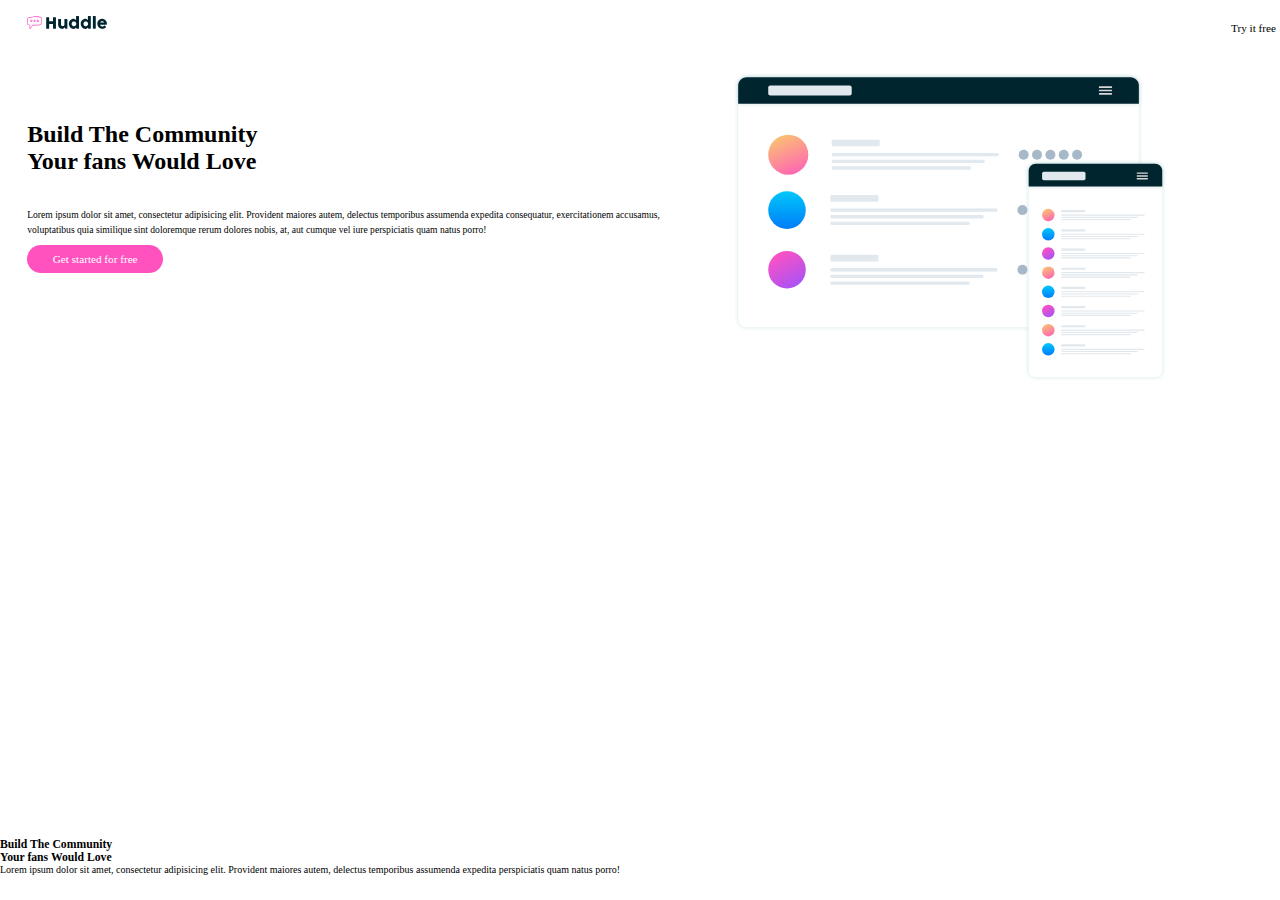
==== index.html @ 197dd6d0 "Save Task" ====
<!DOCTYPE html>
<html lang="en">
<head>
  <meta charset="UTF-8">
  <meta http-equiv="X-UA-Compatible" content="IE=edge">
  <meta name="viewport" content="width=device-width, initial-scale=1.0">
  <link rel="stylesheet" href="styles.css">
  <title>Document</title>
</head>
<body>
  <header>
    <div class="logo">
     <img  class="img" src="./image/logo.svg" alt="Hurdle Logo">
    </div>

    <nav>
      <ul>
        <li>Try it free</li>
      </ul>
    </nav>
  </header>

  <main>
    <div class="left-div-text">
      <h3>Build The Community <br> Your fans Would Love</h3>
      <p>Lorem ipsum dolor sit amet, consectetur adipisicing elit. Provident maiores autem, delectus temporibus assumenda expedita consequatur, exercitationem accusamus, voluptatibus quia similique sint doloremque  rerum dolores nobis, at, aut cumque vel iure perspiciatis quam natus porro!</p>
      
     <a href="#">Get started for free</a>
    </div>
    <div class="right-img-div">
      <img src="./image/illustration-mockups.svg" alt="illustration-mockups">
    </div>
  </main>

  <section>
    <div class="sec-1-wrapper">

      <div><h3>Build The Community <br> Your fans Would Love</h3>

        <p>Lorem ipsum dolor sit amet, consectetur adipisicing elit. Provident maiores autem, delectus temporibus assumenda expedita perspiciatis quam natus porro!</p>
     </div>
      <div></div>
    </div>
  </section>
</body>
</html>
---- styles.css ----
* {
  padding: 0;
  margin: 0;
  box-sizing: border-box;
}

body {
  font-size: 10px;
}

header {
  width: 1300px;
  display: flex;
  justify-content: space-between;
  margin: 0 0 2rem 0;
  padding-left: 1.7rem;
  padding-top: 1rem;
}

header .logo img {
  width: 5rem;
}

header nav ul > li {
  list-style-type: none;
  font-size: 0.7rem;
  font-weight: 500;
  background-color: #fff;
  padding: 0.4rem 1.5rem;
  border-radius: 2rem;
}

main {
  width: 1440px;
  height: 85vh;
  display: grid;
  grid-template-columns: 1fr 1fr;
  padding-left: 1.7rem;
  position: relative;
}

main .left-div-text {
  padding: 0 4rem 0 0;
  position: relative;
  top: 3rem;
}

main .left-div-text h3 {
  font-size: 1.5rem;
  padding: 0 0 2rem;
}

main .left-div-text p {
  font-size: 0.6rem;
  line-height: 1.6;
  padding-bottom: 1rem;
}

main .left-div-text a {
  background-color:hsl(322, 100%, 66%) ;
  font-size: 0.7rem;
  font-family: 400;
  padding: 0.5rem 1.6rem;
  border-radius: 1.5rem;
  border: none;
  color: #fff;
  text-decoration: none;
}

main .right-img-div img{
  width: 33rem;
  padding-left: 0rem;
  padding-right: 6rem;
}

Nird
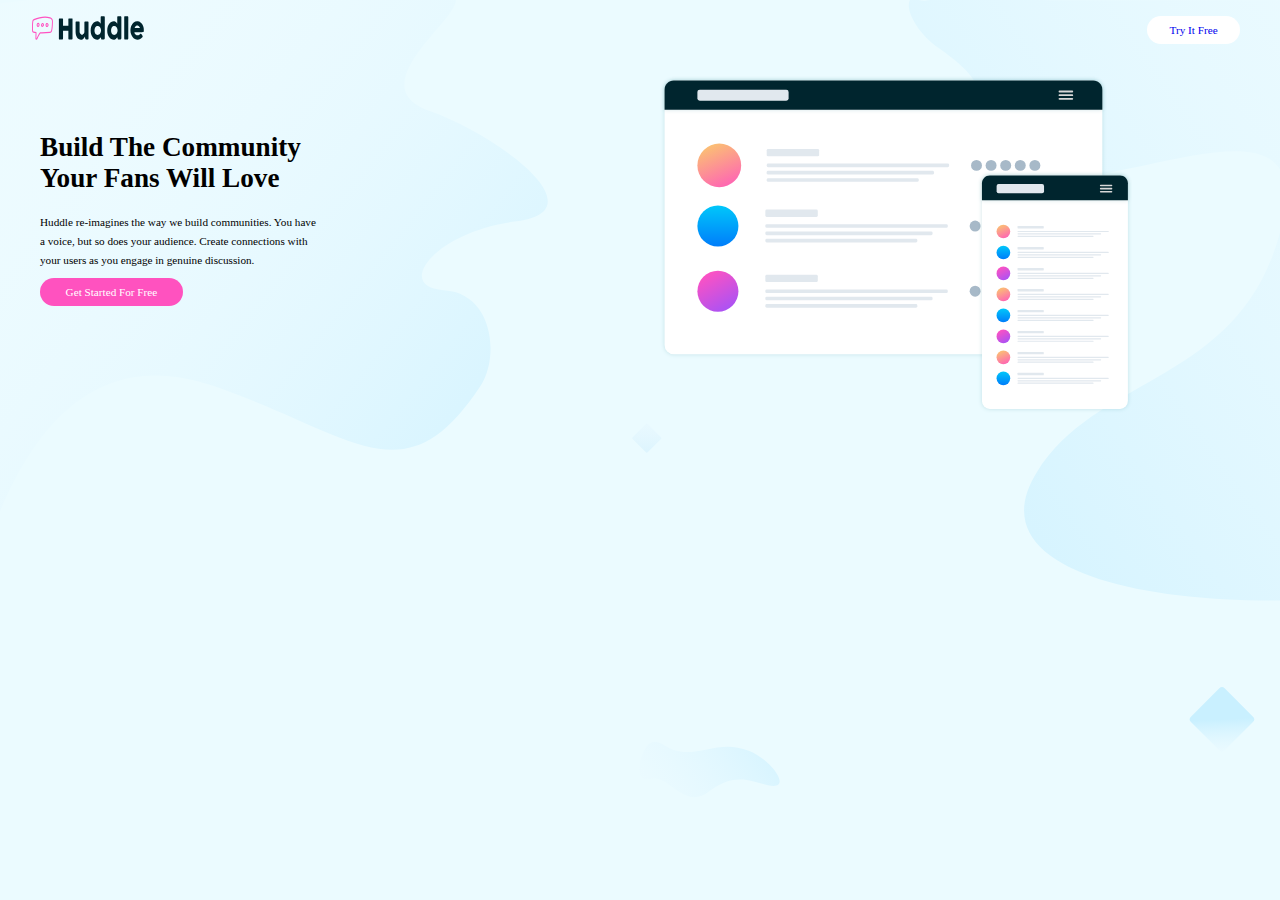
==== commit 699bb181: "First commit" ====
--- a/index.html
+++ b/index.html
@@ -9,38 +9,31 @@
 </head>
 <body>
   <header>
-    <div class="logo">
-     <img  class="img" src="./image/logo.svg" alt="Hurdle Logo">
+    <nav>
+      <img class="image" src="./images/logo.svg" alt="logo">
+
+      <a href="#">Try It Free </a>
+    </nav>
+
+    <div class="wrapper">
+      <div class="left-text-wrapper">
+        <h1> Build The Community <br> Your Fans Will Love </h1>
+        <p>  Huddle re-imagines the way we build communities. You have <br> a voice, but so does your audience. 
+        Create connections with <br> your users as you engage in genuine discussion. </p>
+
+        <a href="#">Get Started For Free</a>
+      </div>
+
+      <div class="right-img-div">
+        <img src="./images/illustration-mockups.svg" alt="">
+      </div>
     </div>
-
-    <nav>
-      <ul>
-        <li>Try it free</li>
-      </ul>
-    </nav>
   </header>
 
   <main>
-    <div class="left-div-text">
-      <h3>Build The Community <br> Your fans Would Love</h3>
-      <p>Lorem ipsum dolor sit amet, consectetur adipisicing elit. Provident maiores autem, delectus temporibus assumenda expedita consequatur, exercitationem accusamus, voluptatibus quia similique sint doloremque  rerum dolores nobis, at, aut cumque vel iure perspiciatis quam natus porro!</p>
-      
-     <a href="#">Get started for free</a>
-    </div>
-    <div class="right-img-div">
-      <img src="./image/illustration-mockups.svg" alt="illustration-mockups">
-    </div>
+     
+
+
   </main>
-
-  <section>
-    <div class="sec-1-wrapper">
-
-      <div><h3>Build The Community <br> Your fans Would Love</h3>
-
-        <p>Lorem ipsum dolor sit amet, consectetur adipisicing elit. Provident maiores autem, delectus temporibus assumenda expedita perspiciatis quam natus porro!</p>
-     </div>
-      <div></div>
-    </div>
-  </section>
 </body>
 </html>--- a/styles.css
+++ b/styles.css
@@ -1,7 +1,8 @@
 * {
+  box-sizing: border-box;
+  margin: 0;
   padding: 0;
-  margin: 0;
-  box-sizing: border-box;
+  /* font-family: sans-serif; */
 }
 
 body {
@@ -9,54 +10,66 @@
 }
 
 header {
-  width: 1300px;
+background-image: url("./images/bg-hero-desktop.svg");
+background-repeat: no-repeat;
+background-size: cover;
+background-color:hsl(193, 100%, 96%);
+height: 100vh;
+padding-top: 1rem;
+position: relative;
+}
+
+header nav {
   display: flex;
   justify-content: space-between;
-  margin: 0 0 2rem 0;
-  padding-left: 1.7rem;
-  padding-top: 1rem;
+  padding-left: 2rem;
+  padding-right: 2.5rem;
+  padding-bottom: 2rem;
 }
 
-header .logo img {
-  width: 5rem;
+.image{
+  width: 7rem;
+  height: 1.5rem;
 }
 
-header nav ul > li {
-  list-style-type: none;
+header nav a {
+  background-color: #fff;
+  padding: 0.5rem 1.4rem;
+  border-radius: 2rem;
   font-size: 0.7rem;
-  font-weight: 500;
-  background-color: #fff;
-  padding: 0.4rem 1.5rem;
-  border-radius: 2rem;
+  font-weight: 400;
+  text-decoration: none;
 }
 
-main {
-  width: 1440px;
-  height: 85vh;
+header .wrapper {
   display: grid;
   grid-template-columns: 1fr 1fr;
-  padding-left: 1.7rem;
-  position: relative;
+  margin-left: 2.5rem;
+}
+header .wrapper img {
+padding-right: 2.5rem;
+  width: 32rem;
 }
 
-main .left-div-text {
-  padding: 0 4rem 0 0;
+header .wrapper .left-text-wrapper {
   position: relative;
-  top: 3rem;
+  top: 3.5rem;
+  /* font-weight: //; */
 }
 
-main .left-div-text h3 {
-  font-size: 1.5rem;
-  padding: 0 0 2rem;
+header .wrapper .left-text-wrapper h1 {
+   font-size: 1.7rem;
+   font-weight: 700;
+   padding-bottom: 1.2rem;
 }
 
-main .left-div-text p {
-  font-size: 0.6rem;
-  line-height: 1.6;
+header .wrapper .left-text-wrapper p {
+  font-size: 0.7rem;
+  line-height: 1.7;
   padding-bottom: 1rem;
 }
 
-main .left-div-text a {
+header .wrapper .left-text-wrapper a {
   background-color:hsl(322, 100%, 66%) ;
   font-size: 0.7rem;
   font-family: 400;
@@ -65,12 +78,10 @@
   border: none;
   color: #fff;
   text-decoration: none;
+  cursor: pointer;
 }
 
-main .right-img-div img{
-  width: 33rem;
-  padding-left: 0rem;
-  padding-right: 6rem;
-}
 
-Nird+/* - Very Pale Cyan: hsl(193, 100%, 96%)
+- Very Dark Cyan: hsl(192, 100%, 9%)
+- Grayish Blue: hsl(208, 11%, 55%) */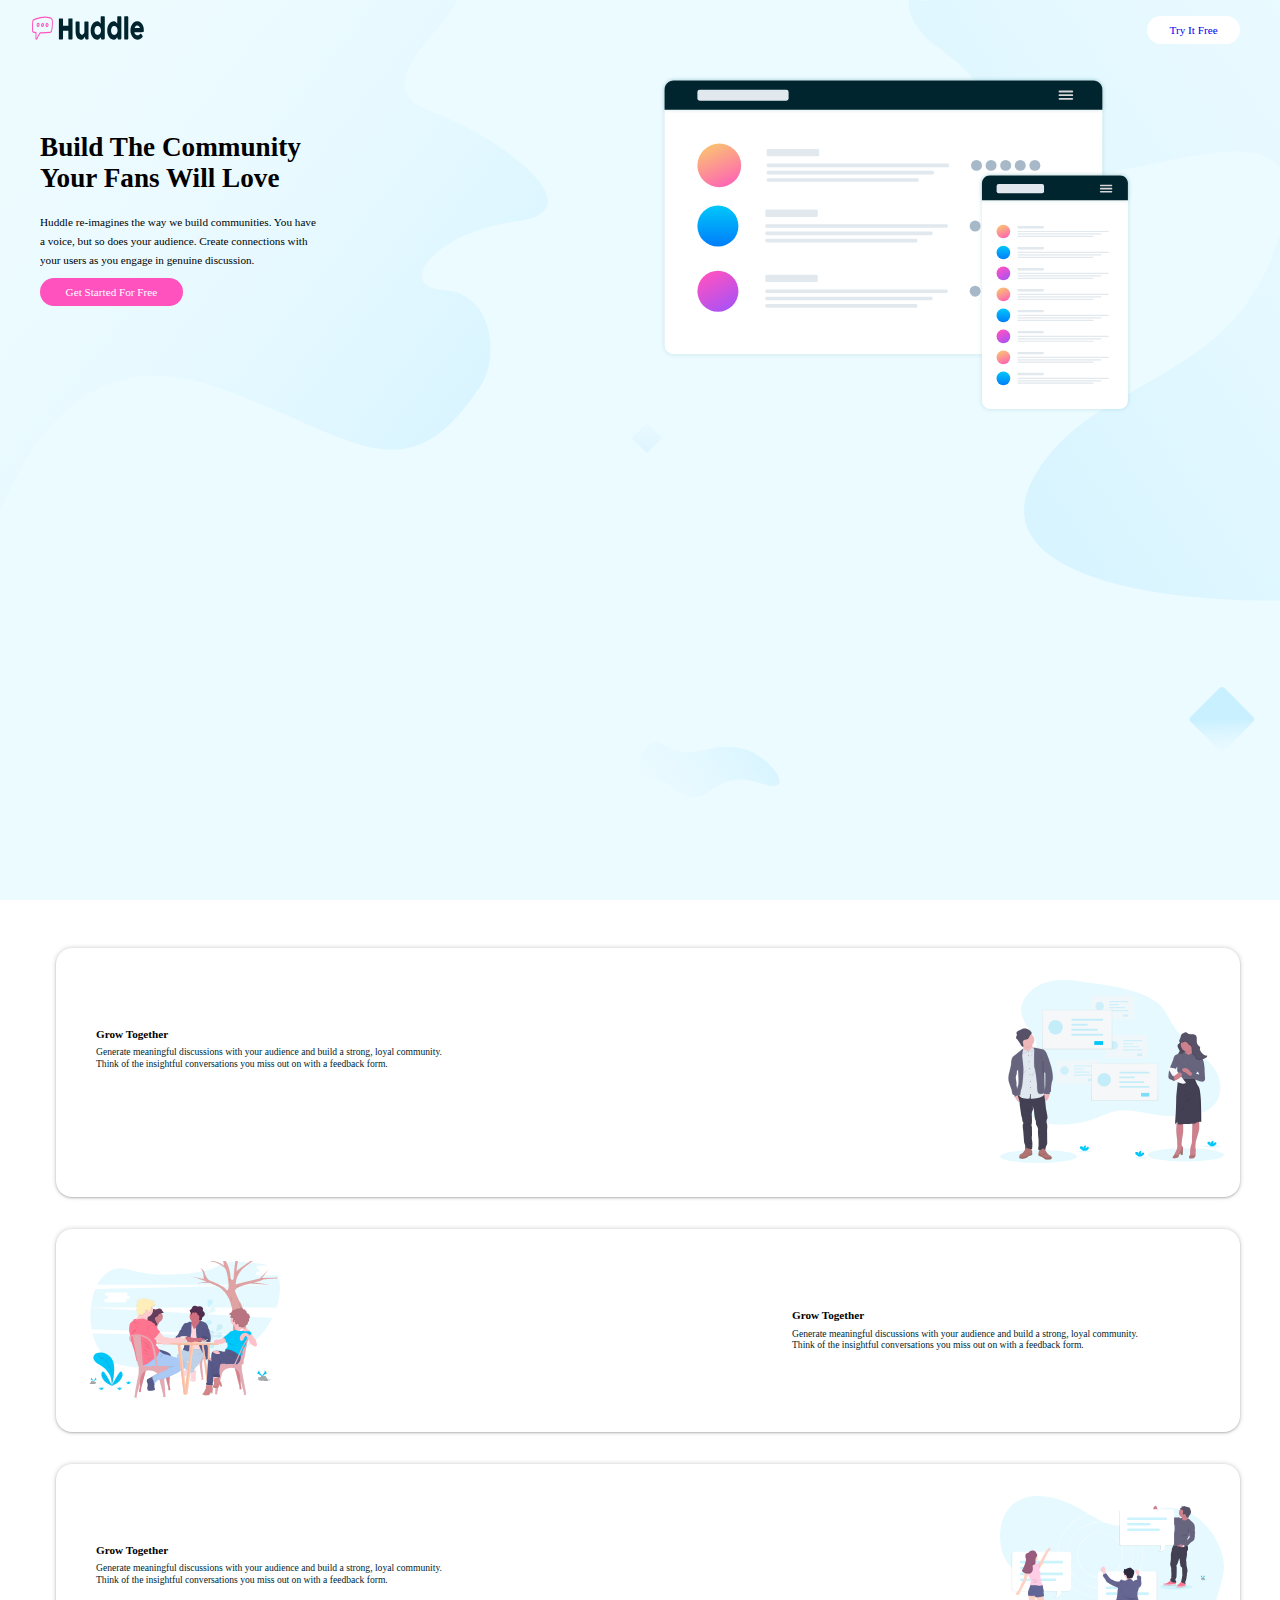
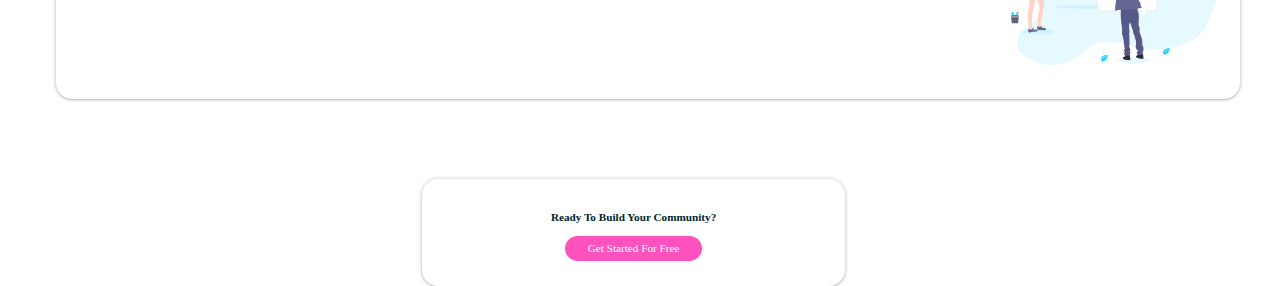
==== commit 95cdcbf5: "Newly updated files" ====
--- a/index.html
+++ b/index.html
@@ -31,9 +31,60 @@
   </header>
 
   <main>
-     
+
+    <div class="first-main-wrapper">
+      <div class="left-text-div">
+        
+        <h3>Grow Together</h3>
+
+        <p>  Generate meaningful discussions with your audience and build a strong, loyal community. 
+        Think of the insightful conversations you miss out on with a feedback form.</p>
+     </div>
+
+      <div class="img-div">
+        <img src="./images/illustration-grow-together.svg" alt=""></div>
+      
+    </div>
 
 
+
+
+    <div class="first-main-wrapper">
+
+       <div class="left-img-div">
+         <img src="./images/illustration-flowing-conversation.svg" alt="">
+        </div>
+
+        <div class="right-text-div">
+          <h3>Grow Together</h3>
+
+            <p>  Generate meaningful discussions with your audience and build a strong, loyal community. 
+            Think of the insightful conversations you miss out on with a feedback form.
+          </p>
+        </div>
+    </div> 
+
+    
+      <div class="first-main-wrapper">
+      <div class="left-text-div">
+        
+        <h3>Grow Together</h3>
+
+        <p>  Generate meaningful discussions with your audience and build a strong, loyal community. 
+        Think of the insightful conversations you miss out on with a feedback form.</p>
+     </div>
+
+      <div class="img-div">
+        <img src="./images/illustration-your-users.svg" alt=""></div>
+      
+    </div>
   </main>
+
+<section>
+  <div class="on-footer-box">
+    <h3>Ready To Build Your Community?</h3>
+    <a href="#">Get Started For Free</a>
+  </div>
+</section>
 </body>
 </html>--- a/styles.css
+++ b/styles.css
@@ -81,6 +81,103 @@
   cursor: pointer;
 }
 
+main {
+ padding: 3rem 2.5rem 0rem;
+ margin-bottom: 5rem;
+}
+
+main .first-main-wrapper {
+  display: flex;
+  justify-content: space-between;
+  border:hsl(208, 11%, 55%);
+  padding: 2rem 0rem;
+  position: relative;
+  box-shadow: 0px 1px 2px rgba(0, 0, 0, 0.2), 0px 0px 5px rgba(0, 0, 0, 0.2);
+  border-radius: 1rem;
+  margin-left: 1rem;
+  margin-bottom: 2rem;
+}
+
+main .left-text-div {
+  padding-left: 2.5rem;
+  position: relative;
+  top: 3rem;
+}
+
+main .left-text-div h3 {
+  font-size: 0.7rem;
+  padding-bottom: 0.4rem;
+}
+
+main .left-text-div p {
+  width: 55%;
+  font-size: 0.6rem;
+  color:  hsl(192, 100%, 9%);
+    line-height: 1.2;
+  letter-spacing: 0.4;
+}
+
+
+main .first-main-wrapper img{
+  width: 15rem;
+  padding-right: 1rem;
+
+}
+
+main .left-img-div img {
+padding-left: 2rem;
+}
+
+
+main .right-text-div {
+  padding-left: 2.5rem;
+  position: relative;
+  top: 3rem;
+  left: 12rem;
+}
+
+main .right-text-div h3 {
+  font-size: 0.7rem;
+  padding-bottom: 0.4rem;
+}
+
+main .right-text-div p{
+  width: 55%;
+  font-size: 0.6rem;
+  color:  hsl(192, 100%, 9%);
+}
+
+section {
+  position: relative;
+}
+
+.on-footer-box{
+  width: 33%;
+  text-align: center;
+  box-shadow: 0px 1px 2px rgba(0, 0, 0, 0.2), 0px 0px 5px rgba(0, 0, 0, 0.2);
+  border-radius: 1rem;
+  padding: 2rem 3rem;
+  position: relative;
+  left: 33%;
+}
+
+section .on-footer-box h3 {
+  font-size: 0.7rem;
+  color: hsl(192, 100%, 9%);
+  padding-bottom: 1.2rem;
+}
+
+section .on-footer-box a {
+    background-color:hsl(322, 100%, 66%) ;
+  font-size: 0.7rem;
+  font-family: 400;
+  border-radius: 1.5rem;
+  padding: 0.4rem 1.4rem;
+  border: none;
+  color: #fff;
+  text-decoration: none;
+  cursor: pointer;
+}
 
 /* - Very Pale Cyan: hsl(193, 100%, 96%)
 - Very Dark Cyan: hsl(192, 100%, 9%)
